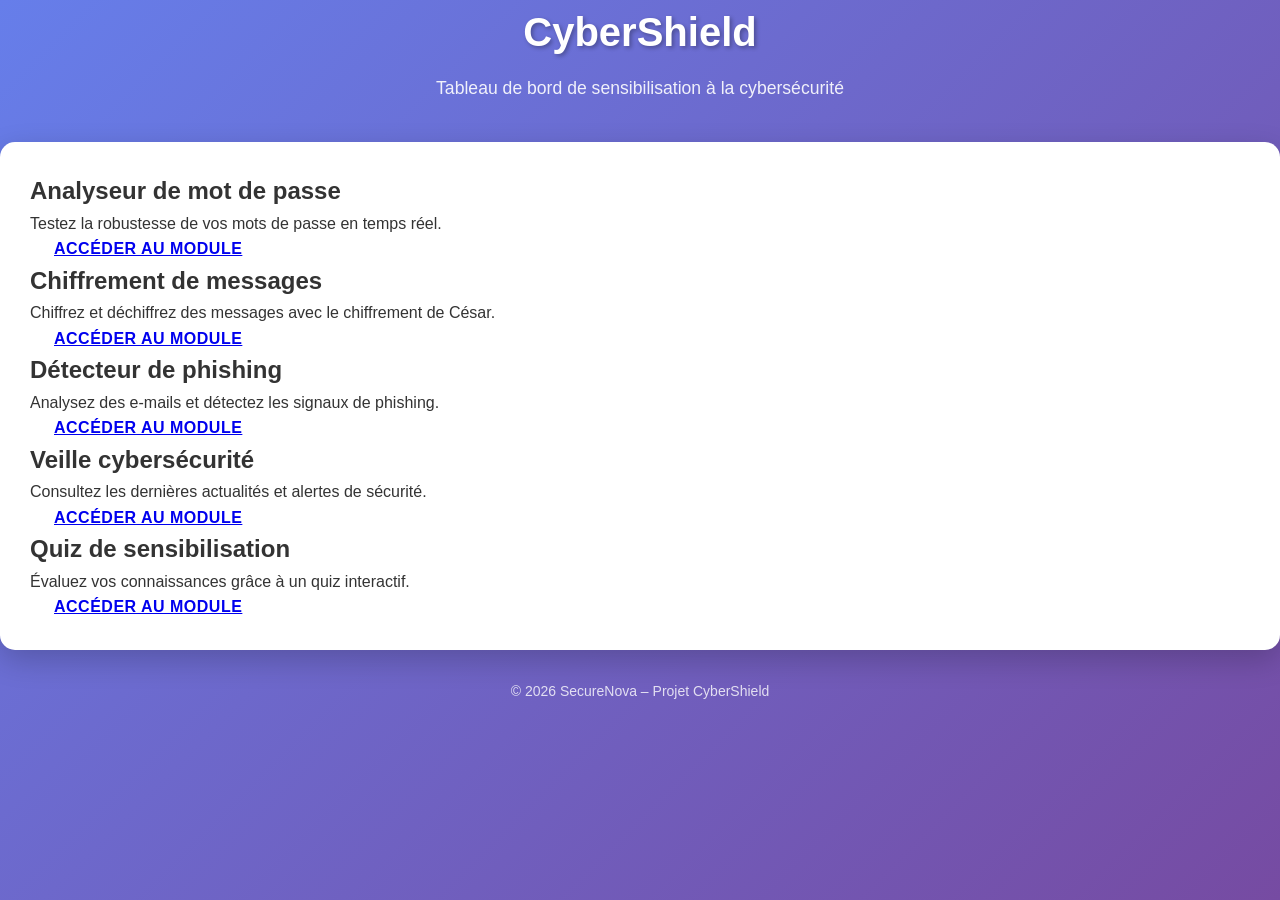
==== templates/index.html @ 6ed13c34 "Dashboard créé, redirection sur les autres pages" ====
<!DOCTYPE html>
<html lang="fr">
<head>
  <meta charset="UTF-8">
  <title>CyberShield – Dashboard</title>
  <link rel="stylesheet" href="../css/style.css">
</head>
<body>
  <header>
    <h1>CyberShield</h1>
    <p>Tableau de bord de sensibilisation à la cybersécurité</p>
  </header>

  <main class="dashboard">
    <section class="card">
      <h2>Analyseur de mot de passe</h2>
      <p>Testez la robustesse de vos mots de passe en temps réel.</p>
      <a href="password.html" class="btn">Accéder au module</a>
    </section>

    <section class="card">
      <h2>Chiffrement de messages</h2>
      <p>Chiffrez et déchiffrez des messages avec le chiffrement de César.</p>
      <a href="cipher.html" class="btn">Accéder au module</a>
    </section>

    <section class="card">
      <h2>Détecteur de phishing</h2>
      <p>Analysez des e‑mails et détectez les signaux de phishing.</p>
      <a href="phishing.html" class="btn">Accéder au module</a>
    </section>

    <section class="card">
      <h2>Veille cybersécurité</h2>
      <p>Consultez les dernières actualités et alertes de sécurité.</p>
      <a href="dashboard.html" class="btn">Accéder au module</a>
    </section>

    <section class="card">
      <h2>Quiz de sensibilisation</h2>
      <p>Évaluez vos connaissances grâce à un quiz interactif.</p>
      <a href="quiz.html" class="btn">Accéder au module</a>
    </section>
  </main>

  <footer>
    <p>© 2026 SecureNova – Projet CyberShield</p>
  </footer>

  <!-- Ton JS global -->
  <script src="js/app.js"></script>
</body>
</html>
---- css/style.css ----
* {
    margin: 0;
    padding: 0;
    box-sizing: border-box;
}

body {
    font-family: 'Segoe UI', Tahoma, Geneva, Verdana, sans-serif;
    line-height: 1.6;
    color: #333;
    background: linear-gradient(135deg, #667eea 0%, #764ba2 100%);
    min-height: 100vh;
}

.container {
    max-width: 800px;
    margin: 0 auto;
    padding: 20px;
    min-height: 100vh;
    display: flex;
    flex-direction: column;
}

header {
    text-align: center;
    margin-bottom: 40px;
    color: white;
}

header h1 {
    font-size: 2.5rem;
    margin-bottom: 10px;
    text-shadow: 2px 2px 4px rgba(0,0,0,0.3);
}

header p {
    font-size: 1.1rem;
    opacity: 0.9;
}

main {
    flex: 1;
    background: white;
    border-radius: 15px;
    padding: 30px;
    box-shadow: 0 10px 30px rgba(0,0,0,0.2);
}

.input-section {
    margin-bottom: 30px;
}

.form-group {
    margin-bottom: 20px;
}

.form-group label {
    display: block;
    margin-bottom: 8px;
    font-weight: 600;
    color: #555;
}

.form-group textarea,
.form-group input {
    width: 100%;
    padding: 12px;
    border: 2px solid #e1e5e9;
    border-radius: 8px;
    font-size: 16px;
    transition: border-color 0.3s ease;
}

.form-group textarea:focus,
.form-group input:focus {
    outline: none;
    border-color: #667eea;
    box-shadow: 0 0 0 3px rgba(102, 126, 234, 0.1);
}

.form-group textarea {
    resize: vertical;
    min-height: 100px;
}

.error-message {
    color: #e74c3c;
    font-size: 14px;
    margin-top: 5px;
    font-weight: 500;
}

.button-group {
    display: flex;
    gap: 15px;
    flex-wrap: wrap;
}

.btn {
    padding: 12px 24px;
    border: none;
    border-radius: 8px;
    font-size: 16px;
    font-weight: 600;
    cursor: pointer;
    transition: all 0.3s ease;
    text-transform: uppercase;
    letter-spacing: 0.5px;
}

.btn:hover {
    transform: translateY(-2px);
    box-shadow: 0 5px 15px rgba(0,0,0,0.2);
}

.btn:active {
    transform: translateY(0);
}

.btn-primary {
    background: linear-gradient(135deg, #667eea 0%, #764ba2 100%);
    color: white;
}

.btn-primary:hover {
    background: linear-gradient(135deg, #5a6fd8 0%, #6a4190 100%);
}

.btn-secondary {
    background: linear-gradient(135deg, #56ab2f 0%, #a8e063 100%);
    color: white;
}

.btn-secondary:hover {
    background: linear-gradient(135deg, #4a9625 0%, #96d053 100%);
}

.btn-danger {
    background: linear-gradient(135deg, #e74c3c 0%, #c0392b 100%);
    color: white;
}

.btn-danger:hover {
    background: linear-gradient(135deg, #d62c1a 0%, #a93226 100%);
}

.results-section {
    margin-top: 30px;
}

.result-box {
    background: #f8f9fa;
    border-left: 4px solid #667eea;
    padding: 20px;
    margin-bottom: 20px;
    border-radius: 8px;
    animation: slideIn 0.3s ease;
}

.result-box h3 {
    color: #667eea;
    margin-bottom: 10px;
    font-size: 1.2rem;
}

.result-text {
    font-family: 'Courier New', monospace;
    font-size: 18px;
    font-weight: 600;
    color: #2c3e50;
    word-break: break-all;
    background: white;
    padding: 15px;
    border-radius: 6px;
    border: 1px solid #e1e5e9;
}

.table-container {
    background: #f8f9fa;
    border-radius: 8px;
    padding: 20px;
    animation: slideIn 0.3s ease;
}

.table-container h3 {
    color: #e74c3c;
    margin-bottom: 15px;
    font-size: 1.2rem;
}

.results-table {
    width: 100%;
    border-collapse: collapse;
    background: white;
    border-radius: 8px;
    overflow: hidden;
    box-shadow: 0 2px 10px rgba(0,0,0,0.1);
}

.results-table th {
    background: linear-gradient(135deg, #e74c3c 0%, #c0392b 100%);
    color: white;
    padding: 15px;
    text-align: left;
    font-weight: 600;
    text-transform: uppercase;
    letter-spacing: 0.5px;
}

.results-table td {
    padding: 12px 15px;
    border-bottom: 1px solid #e1e5e9;
}

.results-table tbody tr:hover {
    background: #f1f3f4;
}

.results-table tbody tr:last-child td {
    border-bottom: none;
}

.results-table tbody tr:nth-child(even) {
    background: #f8f9fa;
}

footer {
    text-align: center;
    margin-top: 30px;
    color: white;
    opacity: 0.8;
    font-size: 14px;
}

@keyframes slideIn {
    from {
        opacity: 0;
        transform: translateY(-10px);
    }
    to {
        opacity: 1;
        transform: translateY(0);
    }
}

@media (max-width: 600px) {
    .container {
        padding: 10px;
    }
    
    header h1 {
        font-size: 2rem;
    }
    
    main {
        padding: 20px;
    }
    
    .button-group {
        flex-direction: column;
    }
    
    .btn {
        width: 100%;
    }
    
    .results-table {
        font-size: 14px;
    }
    
    .results-table th,
    .results-table td {
        padding: 10px;
    }
}
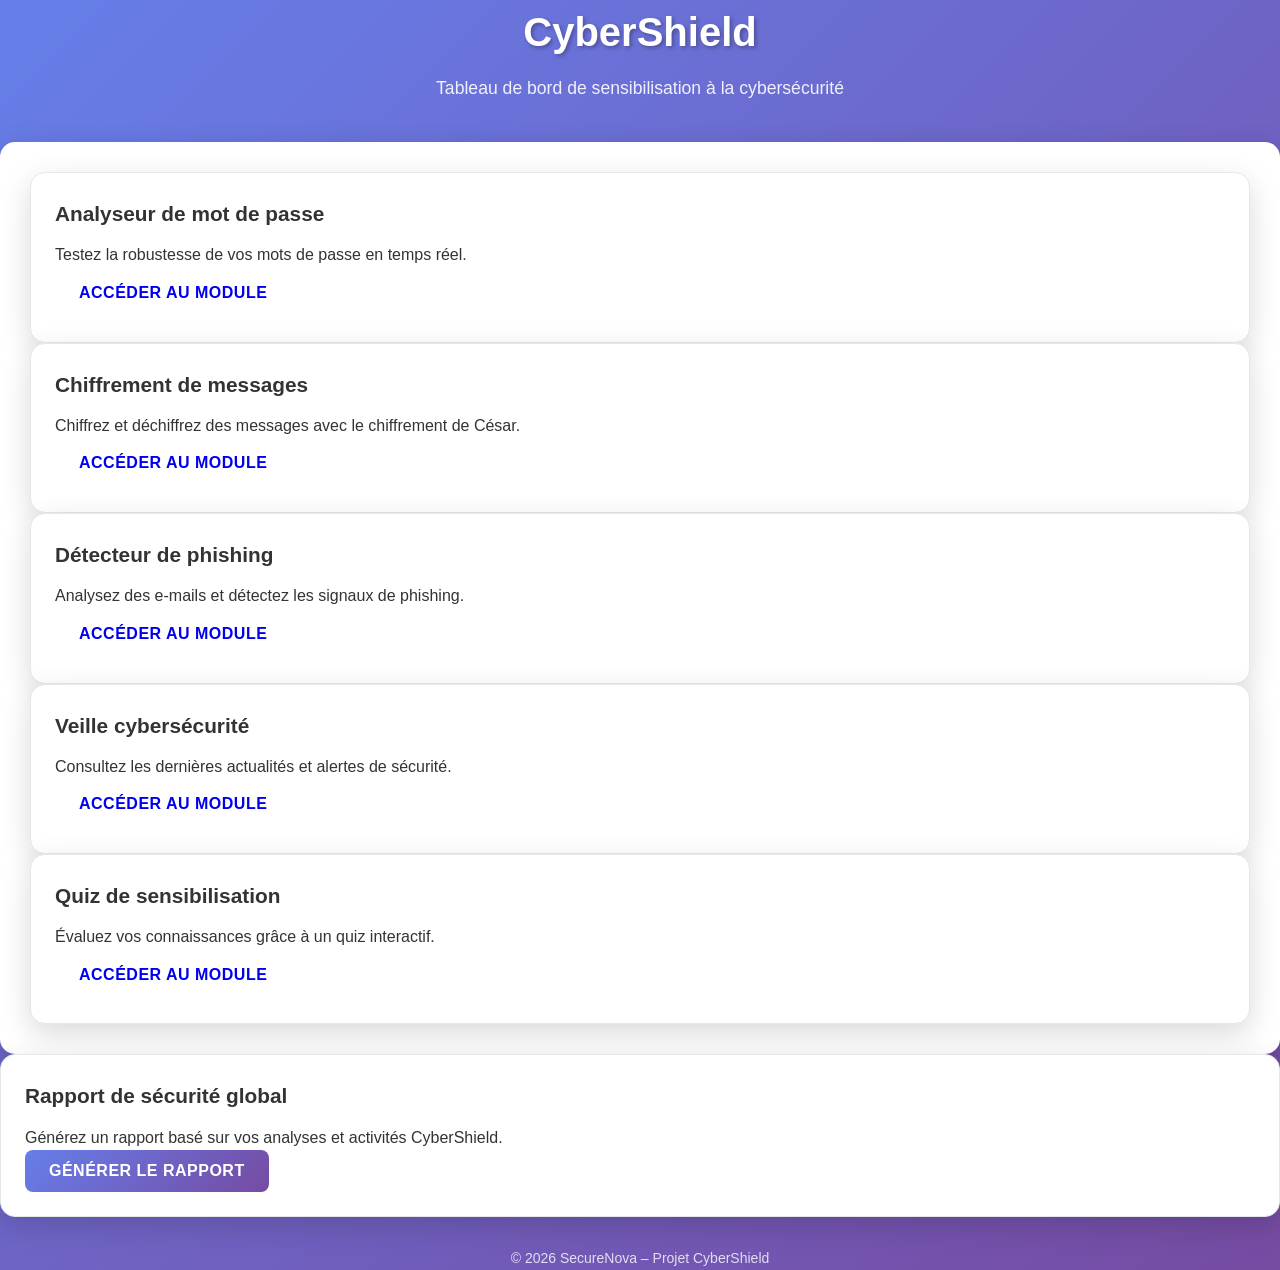
==== commit 39f0e6e0: "Rapport" ====
--- a/templates/index.html
+++ b/templates/index.html
@@ -43,11 +43,42 @@
     </section>
   </main>
 
+    <section class="card">
+      <h2>Rapport de sécurité global</h2>
+      <p>Générez un rapport basé sur vos analyses et activités CyberShield.</p>
+      <button id="open-report-btn" class="btn btn-primary">Générer le rapport</button>
+    </section>
+  
+
   <footer>
     <p>© 2026 SecureNova – Projet CyberShield</p>
   </footer>
 
   <!-- Ton JS global -->
-  <script src="js/app.js"></script>
+  <script src="../js/app.js"></script>
+  <!-- Modal Rapport de sécurité -->
+<div id="report-modal" class="report-modal">
+  <div class="report-modal-backdrop" id="report-backdrop"></div>
+  <div class="report-modal-content">
+    <header class="report-modal-header">
+      <h2>Rapport de sécurité CyberShield</h2>
+      <button id="close-report-btn" class="report-close-btn">&times;</button>
+    </header>
+
+    <pre id="report-content" class="report-text">
+Aucun rapport généré pour l'instant.
+    </pre>
+
+    <div class="report-actions">
+      <button id="export-report-btn" class="btn btn-secondary">Exporter en JSON</button>
+      <button id="print-report-btn" class="btn btn-primary">Imprimer</button>
+    </div>
+  </div>
+</div>
+
+<!-- JS global -->
+<script src="../js/report.js"></script>
+<script src="../js/app.js"></script>
+
 </body>
 </html>
--- a/css/style.css
+++ b/css/style.css
@@ -3,6 +3,8 @@
     padding: 0;
     box-sizing: border-box;
 }
+
+/* --------- Fond général --------- */
 
 body {
     font-family: 'Segoe UI', Tahoma, Geneva, Verdana, sans-serif;
@@ -11,6 +13,8 @@
     background: linear-gradient(135deg, #667eea 0%, #764ba2 100%);
     min-height: 100vh;
 }
+
+/* --------- Layout générique (password / cipher) --------- */
 
 .container {
     max-width: 800px;
@@ -46,6 +50,8 @@
     box-shadow: 0 10px 30px rgba(0,0,0,0.2);
 }
 
+/* --------- Formulaires génériques --------- */
+
 .input-section {
     margin-bottom: 30px;
 }
@@ -89,6 +95,8 @@
     margin-top: 5px;
     font-weight: 500;
 }
+
+/* --------- Boutons --------- */
 
 .button-group {
     display: flex;
@@ -106,6 +114,9 @@
     transition: all 0.3s ease;
     text-transform: uppercase;
     letter-spacing: 0.5px;
+    text-decoration: none;
+    display: inline-block;
+    text-align: center;
 }
 
 .btn:hover {
@@ -143,6 +154,8 @@
 .btn-danger:hover {
     background: linear-gradient(135deg, #d62c1a 0%, #a93226 100%);
 }
+
+/* --------- Résultats / tableaux --------- */
 
 .results-section {
     margin-top: 30px;
@@ -224,6 +237,8 @@
     background: #f8f9fa;
 }
 
+/* --------- Footer générique --------- */
+
 footer {
     text-align: center;
     margin-top: 30px;
@@ -243,33 +258,239 @@
     }
 }
 
+/* --------- Responsive --------- */
+
 @media (max-width: 600px) {
     .container {
         padding: 10px;
     }
-    
+
     header h1 {
         font-size: 2rem;
     }
-    
+
     main {
         padding: 20px;
     }
-    
+
     .button-group {
         flex-direction: column;
     }
-    
+
     .btn {
         width: 100%;
     }
-    
+
     .results-table {
         font-size: 14px;
     }
-    
+
     .results-table th,
     .results-table td {
         padding: 10px;
     }
-}+}
+
+/* --------- Page mot de passe, barre de progression --------- */
+
+#strength-bar-wrapper {
+  margin-top: 1rem;
+  width: 100%;
+  height: 12px;
+  background: #1f2937;
+  border-radius: 999px;
+  overflow: hidden;
+}
+
+#strength-bar {
+  height: 100%;
+  width: 0%;
+  background: #ef4444; /* rouge by default */
+  transition: width .2s ease, background .2s ease;
+}
+
+#password-input {
+  width: 100%;
+  padding: .6rem .8rem;
+  margin-top: .5rem;
+  border-radius: 8px;
+  border: 1px solid #374151;
+  background: #020617;
+  color: #f9fafb;
+}
+
+#password-details {
+  margin-top: 1rem;
+  padding-left: 1.2rem;
+  color: #9ca3af;
+  font-size: .9rem;
+}
+
+/* ===================================================================
+   PAGE PHISHING – mise en page plus large mais cohérente avec ton style
+   =================================================================== */
+
+.phishing-module {
+    max-width: 1200px;
+    margin: 40px auto 60px;
+    padding: 0 20px;
+    display: grid;
+    grid-template-columns: minmax(0, 2fr) minmax(0, 1.5fr);
+    gap: 24px;
+}
+
+/* On réutilise .card mais dans ton thème clair */
+.card {
+    background: white;
+    border-radius: 15px;
+    padding: 24px;
+    box-shadow: 0 10px 30px rgba(0,0,0,0.15);
+    border: 1px solid #e5e7eb;
+}
+
+.card h2 {
+    margin-top: 0;
+    font-size: 1.3rem;
+    margin-bottom: 12px;
+}
+
+/* Labels + inputs spécifiques aux pages modules simples (sans .form-group) */
+
+.phishing-module label {
+    display: block;
+    font-size: 0.95rem;
+    margin-bottom: 12px;
+    font-weight: 600;
+    color: #555;
+}
+
+.phishing-module input[type="email"],
+.phishing-module input[type="text"],
+.phishing-module textarea {
+    width: 100%;
+    margin-top: 6px;
+    padding: 10px 12px;
+    border-radius: 8px;
+    border: 2px solid #e1e5e9;
+    background: #f9fafb;
+    color: #111827;
+    font-size: 0.95rem;
+    outline: none;
+    box-sizing: border-box;
+}
+
+.phishing-module input[type="email"]:focus,
+.phishing-module input[type="text"]:focus,
+.phishing-module textarea:focus {
+    border-color: #667eea;
+    box-shadow: 0 0 0 3px rgba(102, 126, 234, 0.15);
+}
+
+.phishing-module textarea {
+    resize: vertical;
+    min-height: 120px;
+}
+
+/* Bouton phishing : utiliser .btn-primary pour rester cohérent */
+
+#analyze-email-btn {
+    margin-top: 8px;
+}
+
+#phishing-result p {
+    margin: 6px 0;
+}
+
+#phishing-result ul {
+    padding-left: 18px;
+    margin: 10px 0 0;
+}
+
+#phishing-result li {
+    margin-bottom: 4px;
+}
+
+/* Footer sur les modules pleine largeur (override léger) */
+
+.phishing-module + footer {
+    margin-top: 0;
+}
+
+/* ===== Modal rapport ===== */
+
+.report-modal {
+    position: fixed;
+    inset: 0;
+    display: none;
+    align-items: center;
+    justify-content: center;
+    z-index: 50;
+  }
+  
+  .report-modal.open {
+    display: flex;
+  }
+  
+  .report-modal-backdrop {
+    position: absolute;
+    inset: 0;
+    background: rgba(15, 23, 42, 0.6);
+  }
+  
+  .report-modal-content {
+    position: relative;
+    background: #f9fafb;
+    border-radius: 16px;
+    padding: 20px 24px;
+    max-width: 700px;
+    width: 90%;
+    max-height: 80vh;
+    overflow: auto;
+    box-shadow: 0 20px 40px rgba(0, 0, 0, 0.35);
+    z-index: 51;
+  }
+  
+  .report-modal-header {
+    display: flex;
+    justify-content: space-between;
+    align-items: center;
+    margin-bottom: 12px;
+  }
+  
+  .report-modal-header h2 {
+    margin: 0;
+    font-size: 1.3rem;
+    color: #111827;
+  }
+  
+  .report-close-btn {
+    border: none;
+    background: transparent;
+    font-size: 1.6rem;
+    line-height: 1;
+    cursor: pointer;
+    color: #6b7280;
+  }
+  
+  .report-close-btn:hover {
+    color: #111827;
+  }
+  
+  .report-text {
+    background: #ffffff;
+    border-radius: 10px;
+    padding: 12px 14px;
+    border: 1px solid #e5e7eb;
+    font-family: "JetBrains Mono", "Fira Code", Consolas, monospace;
+    font-size: 0.9rem;
+    white-space: pre-wrap;
+    color: #111827;
+  }
+  
+  .report-actions {
+    margin-top: 12px;
+    display: flex;
+    gap: 10px;
+    justify-content: flex-end;
+  }
+  
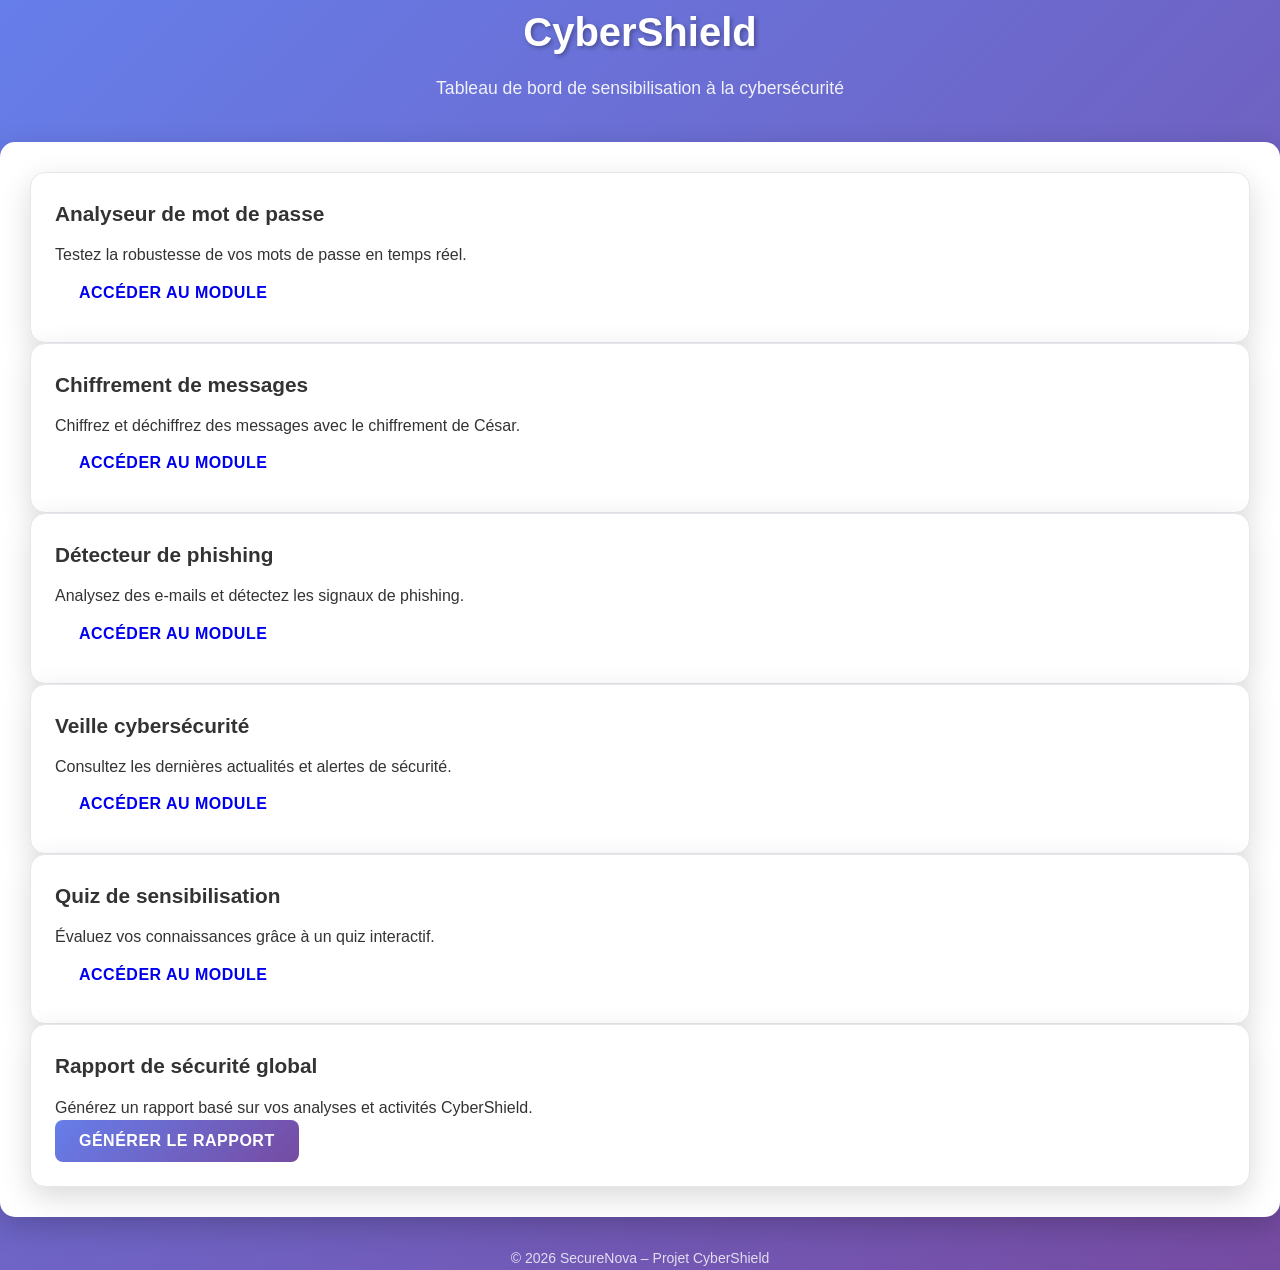
==== commit fb29be7c: "Rapport" ====
--- a/templates/index.html
+++ b/templates/index.html
@@ -41,14 +41,13 @@
       <p>Évaluez vos connaissances grâce à un quiz interactif.</p>
       <a href="quiz.html" class="btn">Accéder au module</a>
     </section>
-  </main>
 
     <section class="card">
       <h2>Rapport de sécurité global</h2>
       <p>Générez un rapport basé sur vos analyses et activités CyberShield.</p>
       <button id="open-report-btn" class="btn btn-primary">Générer le rapport</button>
     </section>
-  
+  </main>
 
   <footer>
     <p>© 2026 SecureNova – Projet CyberShield</p>
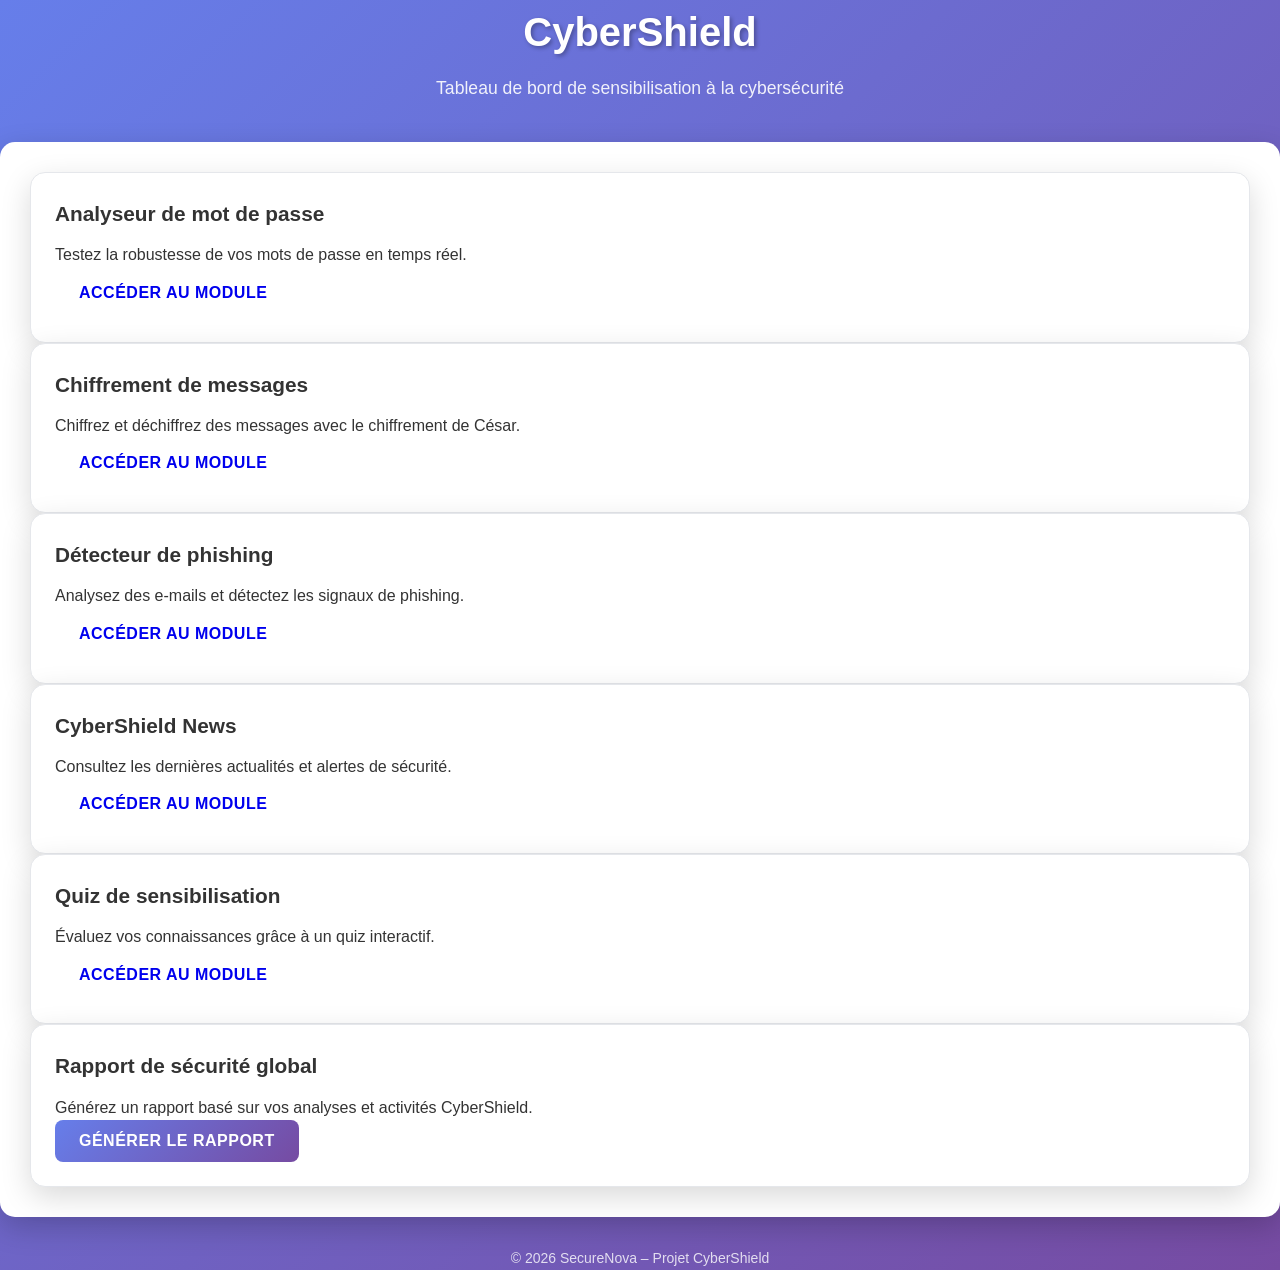
==== commit b34162ff: "Dashboard de veille-v3" ====
--- a/templates/index.html
+++ b/templates/index.html
@@ -31,7 +31,7 @@
     </section>
 
     <section class="card">
-      <h2>Veille cybersécurité</h2>
+      <h2>CyberShield News</h2>
       <p>Consultez les dernières actualités et alertes de sécurité.</p>
       <a href="dashboard.html" class="btn">Accéder au module</a>
     </section>
--- a/css/style.css
+++ b/css/style.css
@@ -235,6 +235,239 @@
 
 .results-table tbody tr:nth-child(even) {
     background: #f8f9fa;
+}
+
+/* --------- Dashboard News Styles --------- */
+
+.news-article {
+    background: #f8fafc;
+    border-radius: 12px;
+    padding: 20px;
+    border-left: 4px solid #e2e8f0;
+    transition: all 0.3s ease;
+    position: relative;
+    margin-bottom: 20px;
+}
+
+.news-article:hover {
+    transform: translateY(-3px);
+    box-shadow: 0 8px 25px rgba(0, 0, 0, 0.1);
+}
+
+.news-article.critical {
+    border-left-color: #e74c3c;
+}
+
+.news-article.high {
+    border-left-color: #e67e22;
+}
+
+.news-article.medium {
+    border-left-color: #f39c12;
+}
+
+.news-article.low {
+    border-left-color: #27ae60;
+}
+
+.article-header {
+    display: flex;
+    justify-content: space-between;
+    align-items: center;
+    margin-bottom: 15px;
+    flex-wrap: wrap;
+    gap: 10px;
+}
+
+.article-category {
+    display: inline-block;
+    padding: 4px 10px;
+    border-radius: 20px;
+    font-size: 0.75rem;
+    font-weight: 600;
+    text-transform: uppercase;
+    letter-spacing: 0.5px;
+    background: #e8f4f8;
+    color: #3498db;
+}
+
+.article-severity {
+    display: inline-block;
+    padding: 4px 10px;
+    border-radius: 12px;
+    font-size: 0.7rem;
+    font-weight: 600;
+    text-transform: uppercase;
+    letter-spacing: 0.5px;
+}
+
+.article-severity.critical {
+    background: #fee;
+    color: #e74c3c;
+}
+
+.article-severity.high {
+    background: #fef5e7;
+    color: #e67e22;
+}
+
+.article-severity.medium {
+    background: #fef5e7;
+    color: #f39c12;
+}
+
+.article-severity.low {
+    background: #e8f5e8;
+    color: #27ae60;
+}
+
+.new-badge {
+    display: inline-block;
+    padding: 4px 8px;
+    background: linear-gradient(135deg, #27ae60 0%, #2ecc71 100%);
+    color: white;
+    border-radius: 12px;
+    font-size: 0.65rem;
+    font-weight: 700;
+    text-transform: uppercase;
+    letter-spacing: 0.5px;
+    animation: pulse 2s infinite;
+}
+
+@keyframes pulse {
+    0% {
+        transform: scale(1);
+        box-shadow: 0 0 0 0 rgba(39, 174, 96, 0.7);
+    }
+    70% {
+        transform: scale(1.05);
+        box-shadow: 0 0 0 10px rgba(39, 174, 96, 0);
+    }
+    100% {
+        transform: scale(1);
+        box-shadow: 0 0 0 0 rgba(39, 174, 96, 0);
+    }
+}
+
+.article-title {
+    font-size: 1.1rem;
+    font-weight: 600;
+    color: #2d3748;
+    margin-bottom: 10px;
+    line-height: 1.4;
+}
+
+.article-summary {
+    color: #4a5568;
+    font-size: 0.9rem;
+    line-height: 1.5;
+    margin-bottom: 15px;
+}
+
+.article-footer {
+    display: flex;
+    justify-content: space-between;
+    align-items: center;
+    font-size: 0.8rem;
+    color: #718096;
+}
+
+.article-source {
+    font-weight: 500;
+}
+
+.article-date {
+    opacity: 0.8;
+}
+
+/* Search Box Styles */
+.filter-controls {
+    display: flex;
+    gap: 20px;
+    align-items: center;
+    flex-wrap: wrap;
+}
+
+.filter-controls label {
+    font-weight: 600;
+    color: #4a5568;
+    font-size: 0.9rem;
+    margin-bottom: 8px;
+}
+
+.filter-select {
+    padding: 10px 15px;
+    border: 2px solid #e2e8f0;
+    border-radius: 8px;
+    background: white;
+    font-size: 0.95rem;
+    transition: all 0.3s ease;
+    min-width: 200px;
+}
+
+.filter-select:focus {
+    outline: none;
+    border-color: #667eea;
+    box-shadow: 0 0 0 3px rgba(102, 126, 234, 0.1);
+}
+
+.search-box {
+    position: relative;
+    flex: 1;
+    min-width: 250px;
+}
+
+.search-box input {
+    width: 100%;
+    padding: 10px 15px 10px 40px;
+    border: 2px solid #e2e8f0;
+    border-radius: 8px;
+    font-size: 0.95rem;
+    transition: all 0.3s ease;
+}
+
+.search-box input:focus {
+    outline: none;
+    border-color: #667eea;
+    box-shadow: 0 0 0 3px rgba(102, 126, 234, 0.1);
+}
+
+.search-box i {
+    position: absolute;
+    left: 15px;
+    top: 50%;
+    transform: translateY(-50%);
+    color: #a0aec0;
+}
+
+/* News Grid */
+.news-grid {
+    display: grid;
+    grid-template-columns: repeat(auto-fill, minmax(350px, 1fr));
+    gap: 25px;
+}
+
+/* Responsive */
+@media (max-width: 768px) {
+    .news-grid {
+        grid-template-columns: 1fr;
+    }
+    
+    .filter-controls {
+        flex-direction: column;
+        align-items: stretch;
+    }
+    
+    .filter-select,
+    .search-box {
+        width: 100%;
+        min-width: auto;
+    }
+    
+    .article-header {
+        flex-direction: column;
+        align-items: flex-start;
+    }
 }
 
 /* --------- Footer générique --------- */
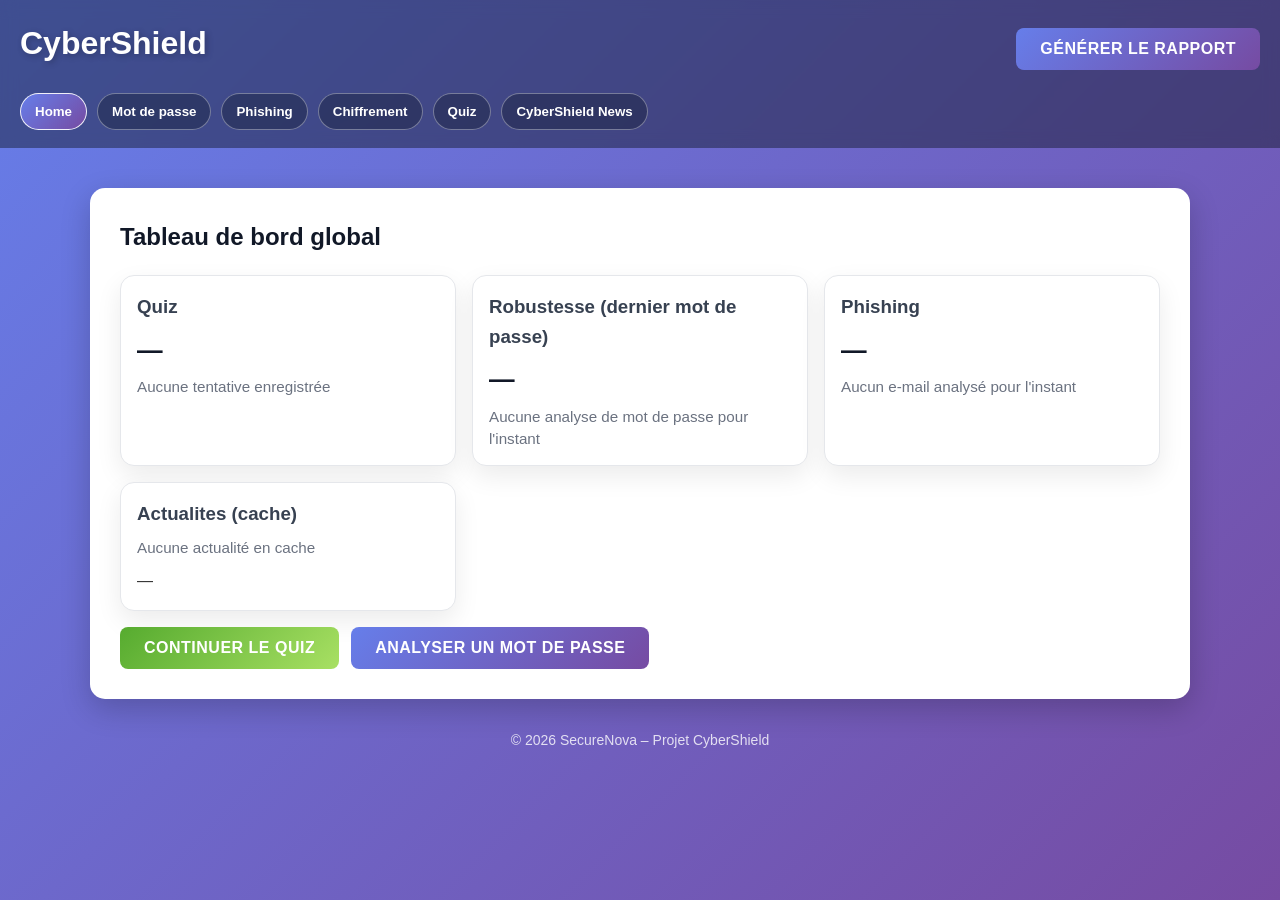
==== commit 92ee5284: "maj interface" ====
--- a/templates/index.html
+++ b/templates/index.html
@@ -2,14 +2,287 @@
 <html lang="fr">
 <head>
   <meta charset="UTF-8">
-  <title>CyberShield – Dashboard</title>
+  <meta name="viewport" content="width=device-width, initial-scale=1.0">
+  <title>CyberShield – Interface unifiée</title>
   <link rel="stylesheet" href="../css/style.css">
+  <link rel="stylesheet" href="https://cdnjs.cloudflare.com/ajax/libs/font-awesome/6.4.0/css/all.min.css">
 </head>
 <body>
-  <header>
-    <h1>CyberShield</h1>
-    <p>Tableau de bord de sensibilisation à la cybersécurité</p>
+  <header class="app-header">
+    <div class="app-header-inner">
+      <div class="app-header-title">
+        <h1>CyberShield</h1>
+        <p></p>
+      </div>
+      <div class="header-actions">
+        <button id="open-report-btn" class="btn btn-primary">Générer le rapport</button>
+      </div>
+    </div>
+
+    <nav class="tab-bar" role="tablist" aria-label="Navigation des modules CyberShield">
+      <button class="tab-btn active" role="tab" aria-selected="true" data-tab="home">Home</button>
+      <button class="tab-btn" role="tab" aria-selected="false" data-tab="password">Mot de passe</button>
+      <button class="tab-btn" role="tab" aria-selected="false" data-tab="phishing">Phishing</button>
+      <button class="tab-btn" role="tab" aria-selected="false" data-tab="cipher">Chiffrement</button>
+      <button class="tab-btn" role="tab" aria-selected="false" data-tab="quiz">Quiz</button>
+      <button class="tab-btn" role="tab" aria-selected="false" data-tab="news">CyberShield News</button>
+    </nav>
   </header>
+
+  <main class="app-main">
+    <!-- ===================== HOME ===================== -->
+    <section class="tab-panel active" data-tab-panel="home">
+      <h2 class="panel-title">Tableau de bord global</h2>
+
+      <div class="home-grid">
+        <div class="home-card">
+          <h3>Quiz</h3>
+          <div class="home-metric" id="home-quiz-average">—</div>
+          <div class="home-sub" id="home-quiz-sub">Aucune tentative enregistrée</div>
+        </div>
+
+        <div class="home-card">
+          <h3>Robustesse (dernier mot de passe)</h3>
+          <div class="home-metric" id="home-password-robustness">—</div>
+          <div class="home-sub" id="home-password-sub">—</div>
+        </div>
+
+        <div class="home-card">
+          <h3>Phishing</h3>
+          <div class="home-metric" id="home-phishing-rate">—</div>
+          <div class="home-sub" id="home-phishing-sub">—</div>
+        </div>
+
+        <div class="home-card">
+          <h3>Actualites (cache)</h3>
+          <div class="home-sub" id="home-news-updated">—</div>
+          <div class="home-news-list" id="home-news-list"></div>
+        </div>
+      </div>
+
+      <div class="home-actions">
+        <button class="btn btn-secondary" data-tab-nav="quiz" type="button">Continuer le quiz</button>
+        <button class="btn btn-primary" data-tab-nav="password" type="button">Analyser un mot de passe</button>
+      </div>
+    </section>
+
+    <!-- ================== MOT DE PASSE ================= -->
+    <section class="tab-panel" data-tab-panel="password">
+      <div class="card module-card" style="max-width: 700px;">
+        <h2>Testez votre mot de passe</h2>
+        <label for="password-input">Mot de passe a analyser</label>
+        <input
+          type="password"
+          id="password-input"
+          placeholder="Tapez votre mot de passe..."
+          autocomplete="off"
+        >
+
+        <div id="strength-bar-wrapper">
+          <div id="strength-bar"></div>
+        </div>
+        <p id="strength-label">Score : 0</p>
+        <p class="help-text">Pour information, un bon mot de passe a une moyenne de 80 de score.</p>
+
+        <ul id="password-details">
+          <li id="entropy-critere">Entropie estimée : 0 bits</li>
+        </ul>
+      </div>
+    </section>
+
+    <!-- ====================== PHISHING ===================== -->
+    <section class="tab-panel" data-tab-panel="phishing">
+      <div class="phishing-module">
+        <section class="card">
+          <h2>Analyser un e-mail</h2>
+
+          <label>
+            Expediteur (from) :
+            <input id="email-from" type="email" placeholder="ex: alert@paypa1.com">
+          </label>
+
+          <label>
+            Sujet :
+            <input id="email-subject" type="text" placeholder="ex: URGENT : votre compte expire">
+          </label>
+
+          <label>
+            Corps du message :
+            <textarea id="email-body" rows="6" placeholder="Texte de l'email..."></textarea>
+          </label>
+
+          <button id="analyze-email-btn" class="btn" type="button">Analyser l'email</button>
+        </section>
+
+        <section class="card">
+          <h2>Résultat de l'analyse</h2>
+          <div id="phishing-result">
+            <p>Aucun e-mail analysé pour l'instant.</p>
+          </div>
+        </section>
+      </div>
+    </section>
+
+    <!-- ====================== CHIFFREMENT ================= -->
+    <section class="tab-panel" data-tab-panel="cipher">
+      <div class="container-lite">
+        <h2 class="panel-title">Chiffres de César et Vigenère</h2>
+
+        <div class="card module-card">
+          <h3>Chiffre de César</h3>
+
+          <div class="form-group">
+            <label for="message-input">Message :</label>
+            <textarea id="message-input" placeholder="Entrez votre message ici..." rows="4"></textarea>
+          </div>
+
+          <div class="form-group">
+            <label for="decalage-input">Décalage (1-25) :</label>
+            <input type="number" id="decalage-input" min="1" max="25" value="3">
+            <div id="decalage-error" class="error-message" style="display:none;"></div>
+          </div>
+
+          <div class="button-group">
+            <button id="chiffre-btn" class="btn btn-primary" type="button">Chiffrer</button>
+            <button id="dechiffre-btn" class="btn btn-secondary" type="button">Déchiffrer</button>
+            <button id="force-brute-btn" class="btn btn-danger" type="button">Force Brute</button>
+          </div>
+
+          <div class="results-section">
+            <div id="resultat-chiffre" class="result-box" style="display:none;">
+              <h3>Message chiffré :</h3>
+              <p class="result-text"></p>
+            </div>
+
+            <div id="resultat-dechiffre" class="result-box" style="display:none;">
+              <h3>Message déchiffré :</h3>
+              <p class="result-text"></p>
+            </div>
+
+            <div id="tableau-resultats" class="table-container" style="display:none;">
+              <h3>Résultats du déchiffrement par force brute :</h3>
+              <table class="results-table">
+                <thead>
+                  <tr>
+                    <th>Décalage</th>
+                    <th>Message déchiffré</th>
+                  </tr>
+                </thead>
+                <tbody id="tableau-body"></tbody>
+              </table>
+            </div>
+          </div>
+        </div>
+
+        <div class="card module-card">
+          <h3>Chiffre de Vigenère</h3>
+
+          <div class="form-group">
+            <label for="vigenere-message-input">Message :</label>
+            <textarea id="vigenere-message-input" placeholder="Entrez votre message ici..." rows="4"></textarea>
+          </div>
+
+          <div class="form-group">
+            <label for="vigenere-key-input">Clé (lettres uniquement) :</label>
+            <input type="text" id="vigenere-key-input" placeholder="Ex: KEY" value="KEY">
+            <div id="vigenere-key-error" class="error-message" style="display:none;"></div>
+            <small>Exemple : clé 'KEY' -> décalages...</small>
+          </div>
+
+          <div class="button-group">
+            <button id="vigenere-chiffre-btn" class="btn btn-primary" type="button">Chiffrer</button>
+            <button id="vigenere-dechiffre-btn" class="btn btn-secondary" type="button">Déchiffrer</button>
+          </div>
+
+          <div class="results-section">
+            <div id="resultat-vigenere-chiffre" class="result-box" style="display:none;">
+              <h3>Message chiffré :</h3>
+              <p class="result-text"></p>
+            </div>
+
+            <div id="resultat-vigenere-dechiffre" class="result-box" style="display:none;">
+              <h3>Message déchiffré :</h3>
+              <p class="result-text"></p>
+            </div>
+          </div>
+        </div>
+      </div>
+    </section>
+
+    <!-- ====================== QUIZ ===================== -->
+    <section class="tab-panel" data-tab-panel="quiz">
+      <div class="card module-card quiz-module">
+        <h2>Quiz de sensibilisation</h2>
+        <p class="help-text">Répondez aux questions pour évaluer vos connaissances en sécurité opérationnelle.</p>
+
+        <div id="quiz-start-area">
+          <button id="quiz-start-btn" class="btn btn-primary" type="button">Démarrer le quiz</button>
+          <div class="quiz-hint" id="quiz-hint">Le score est stocké localement (aucune donnée envoyée).</div>
+        </div>
+
+        <div id="quiz-card" style="display:none;">
+          <div class="quiz-progress" id="quiz-progress"></div>
+          <div id="quiz-question" class="quiz-question"></div>
+          <div id="quiz-answers" class="quiz-answers"></div>
+        </div>
+
+        <div id="quiz-result" style="display:none;">
+          <h3>Résultat</h3>
+          <p id="quiz-score-text" class="quiz-result-line"></p>
+          <p id="quiz-best-text" class="quiz-result-line"></p>
+          <button id="quiz-restart-btn" class="btn btn-secondary" type="button">Rejouer</button>
+        </div>
+      </div>
+    </section>
+
+    <!-- ====================== NEWS ===================== -->
+    <section class="tab-panel" data-tab-panel="news">
+      <div class="container-lite">
+        <h2 class="panel-title">CyberShield News</h2>
+        <div class="module-news">
+          <section class="filters-section">
+            <div class="filter-controls">
+              <div class="filter-group">
+                <label for="category-filter">Filtrer par catégorie :</label>
+                <select id="category-filter" class="filter-select">
+                  <option value="all">Toutes les catégories</option>
+                  <option value="malware">Malware</option>
+                  <option value="vulnerability">Vulnérabilité</option>
+                  <option value="data-breach">Fuite de données</option>
+                  <option value="ransomware">Ransomware</option>
+                  <option value="phishing">Phishing</option>
+                  <option value="threat">Menace</option>
+                </select>
+              </div>
+
+              <div class="filter-group">
+                <label for="search-input">Rechercher :</label>
+                <div class="search-box">
+                  <i class="fas fa-search"></i>
+                  <input type="text" id="search-input" placeholder="Titre, résumé, source...">
+                </div>
+              </div>
+
+              <button id="refresh-btn" class="btn btn-secondary" type="button">Actualiser</button>
+            </div>
+          </section>
+
+          <section class="news-section">
+            <div id="loading" class="loading-message" style="display:none;">
+              <p>Chargement des actualités...</p>
+            </div>
+
+            <div id="news-container" class="news-grid" style="display:none;"></div>
+
+            <div id="error-message" class="error-box" style="display:none;">
+              <h3>Erreur de chargement</h3>
+              <p id="error-text">Impossible de charger les actualités. Veuillez réessayer.</p>
+            </div>
+          </section>
+        </div>
+      </div>
+    </section>
+  </main>
 
   <main class="dashboard">
     <section class="card">
@@ -45,7 +318,7 @@
     <section class="card">
       <h2>Rapport de sécurité global</h2>
       <p>Générez un rapport basé sur vos analyses et activités CyberShield.</p>
-      <button id="open-report-btn" class="btn btn-primary">Générer le rapport</button>
+      <button id="open-report-btn-old" class="btn btn-primary" type="button">Générer le rapport</button>
     </section>
   </main>
 
@@ -53,8 +326,6 @@
     <p>© 2026 SecureNova – Projet CyberShield</p>
   </footer>
 
-  <!-- Ton JS global -->
-  <script src="../js/app.js"></script>
   <!-- Modal Rapport de sécurité -->
 <div id="report-modal" class="report-modal">
   <div class="report-modal-backdrop" id="report-backdrop"></div>
@@ -75,9 +346,14 @@
   </div>
 </div>
 
-<!-- JS global -->
+<!-- JS (ordre important : état/persistance avant les modules) -->
 <script src="../js/report.js"></script>
+<script src="../js/dashboard.js"></script>
+<script src="../js/password.js"></script>
+<script src="../js/phishing.js"></script>
+<script src="../js/cipher.js"></script>
+<script src="../js/quiz.js"></script>
 <script src="../js/app.js"></script>
 
 </body>
-</html>
+</html>
--- a/css/style.css
+++ b/css/style.css
@@ -726,4 +726,1045 @@
     gap: 10px;
     justify-content: flex-end;
   }
-  +
+/* ================================
+   Quiz cybersécurité – styles
+   ================================ */
+
+.quiz-header {
+    margin-bottom: 20px;
+}
+
+.quiz-header h2 {
+    font-size: 1.5rem;
+    margin-bottom: 6px;
+    color: #333;
+}
+
+.quiz-header p {
+    font-size: 0.95rem;
+    color: #666;
+}
+
+/* Zone question + réponses dans une card existante */
+#quiz.card {
+    margin-top: 20px;
+}
+
+/* Question */
+#question {
+    font-weight: 600;
+    margin-bottom: 12px;
+}
+
+/* Liste de réponses sous forme de boutons */
+#answers {
+    display: flex;
+    flex-direction: column;
+    gap: 8px;
+    margin-bottom: 12px;
+}
+
+.answer-btn {
+    text-align: left;
+    background: #f8fafc;
+    border-radius: 8px;
+    border: 1px solid #e2e8f0;
+    padding: 10px 12px;
+    font-size: 0.95rem;
+    cursor: pointer;
+    transition: background 0.2s ease, transform 0.1s ease, box-shadow 0.2s ease;
+}
+
+.answer-btn:hover:enabled {
+    background: #e5edff;
+    box-shadow: 0 2px 6px rgba(0,0,0,0.08);
+    transform: translateY(-1px);
+}
+
+.answer-btn:disabled {
+    cursor: default;
+}
+
+/* Timer */
+.timer {
+    font-size: 0.9rem;
+    font-weight: 600;
+    color: #4b5563;
+    margin-bottom: 8px;
+}
+
+/* Feedback texte sous la question */
+#feedback p {
+    margin: 4px 0;
+    font-size: 0.9rem;
+}
+
+/* Résultats fin de quiz (section déjà existante .card réutilisée) */
+#results h2 {
+    margin-bottom: 10px;
+}
+
+#results h3 {
+    margin-top: 18px;
+    margin-bottom: 8px;
+    font-size: 1rem;
+}
+* {
+    margin: 0;
+    padding: 0;
+    box-sizing: border-box;
+}
+
+/* --------- Fond général --------- */
+
+body {
+    font-family: 'Segoe UI', Tahoma, Geneva, Verdana, sans-serif;
+    line-height: 1.6;
+    color: #333;
+    background: linear-gradient(135deg, #667eea 0%, #764ba2 100%);
+    min-height: 100vh;
+}
+
+/* --------- Layout générique (password / cipher) --------- */
+
+.container {
+    max-width: 800px;
+    margin: 0 auto;
+    padding: 20px;
+    min-height: 100vh;
+    display: flex;
+    flex-direction: column;
+}
+
+header {
+    text-align: center;
+    margin-bottom: 40px;
+    color: white;
+}
+
+header h1 {
+    font-size: 2.5rem;
+    margin-bottom: 10px;
+    text-shadow: 2px 2px 4px rgba(0,0,0,0.3);
+}
+
+header p {
+    font-size: 1.1rem;
+    opacity: 0.9;
+}
+
+main {
+    flex: 1;
+    background: white;
+    border-radius: 15px;
+    padding: 30px;
+    box-shadow: 0 10px 30px rgba(0,0,0,0.2);
+}
+
+/* --------- Formulaires génériques --------- */
+
+.input-section {
+    margin-bottom: 30px;
+}
+
+.form-group {
+    margin-bottom: 20px;
+}
+
+.form-group label {
+    display: block;
+    margin-bottom: 8px;
+    font-weight: 600;
+    color: #555;
+}
+
+.form-group textarea,
+.form-group input {
+    width: 100%;
+    padding: 12px;
+    border: 2px solid #e1e5e9;
+    border-radius: 8px;
+    font-size: 16px;
+    transition: border-color 0.3s ease;
+}
+
+.form-group textarea:focus,
+.form-group input:focus {
+    outline: none;
+    border-color: #667eea;
+    box-shadow: 0 0 0 3px rgba(102, 126, 234, 0.1);
+}
+
+.form-group textarea {
+    resize: vertical;
+    min-height: 100px;
+}
+
+.error-message {
+    color: #e74c3c;
+    font-size: 14px;
+    margin-top: 5px;
+    font-weight: 500;
+}
+
+/* --------- Boutons --------- */
+
+.button-group {
+    display: flex;
+    gap: 15px;
+    flex-wrap: wrap;
+}
+
+.btn {
+    padding: 12px 24px;
+    border: none;
+    border-radius: 8px;
+    font-size: 16px;
+    font-weight: 600;
+    cursor: pointer;
+    transition: all 0.3s ease;
+    text-transform: uppercase;
+    letter-spacing: 0.5px;
+    text-decoration: none;
+    display: inline-block;
+    text-align: center;
+}
+
+.btn:hover {
+    transform: translateY(-2px);
+    box-shadow: 0 5px 15px rgba(0,0,0,0.2);
+}
+
+.btn:active {
+    transform: translateY(0);
+}
+
+.btn-primary {
+    background: linear-gradient(135deg, #667eea 0%, #764ba2 100%);
+    color: white;
+}
+
+.btn-primary:hover {
+    background: linear-gradient(135deg, #5a6fd8 0%, #6a4190 100%);
+}
+
+.btn-secondary {
+    background: linear-gradient(135deg, #56ab2f 0%, #a8e063 100%);
+    color: white;
+}
+
+.btn-secondary:hover {
+    background: linear-gradient(135deg, #4a9625 0%, #96d053 100%);
+}
+
+.btn-danger {
+    background: linear-gradient(135deg, #e74c3c 0%, #c0392b 100%);
+    color: white;
+}
+
+.btn-danger:hover {
+    background: linear-gradient(135deg, #d62c1a 0%, #a93226 100%);
+}
+
+/* --------- Résultats / tableaux --------- */
+
+.results-section {
+    margin-top: 30px;
+}
+
+.result-box {
+    background: #f8f9fa;
+    border-left: 4px solid #667eea;
+    padding: 20px;
+    margin-bottom: 20px;
+    border-radius: 8px;
+    animation: slideIn 0.3s ease;
+}
+
+.result-box h3 {
+    color: #667eea;
+    margin-bottom: 10px;
+    font-size: 1.2rem;
+}
+
+.result-text {
+    font-family: 'Courier New', monospace;
+    font-size: 18px;
+    font-weight: 600;
+    color: #2c3e50;
+    word-break: break-all;
+    background: white;
+    padding: 15px;
+    border-radius: 6px;
+    border: 1px solid #e1e5e9;
+}
+
+.table-container {
+    background: #f8f9fa;
+    border-radius: 8px;
+    padding: 20px;
+    animation: slideIn 0.3s ease;
+}
+
+.table-container h3 {
+    color: #e74c3c;
+    margin-bottom: 15px;
+    font-size: 1.2rem;
+}
+
+.results-table {
+    width: 100%;
+    border-collapse: collapse;
+    background: white;
+    border-radius: 8px;
+    overflow: hidden;
+    box-shadow: 0 2px 10px rgba(0,0,0,0.1);
+}
+
+.results-table th {
+    background: linear-gradient(135deg, #e74c3c 0%, #c0392b 100%);
+    color: white;
+    padding: 15px;
+    text-align: left;
+    font-weight: 600;
+    text-transform: uppercase;
+    letter-spacing: 0.5px;
+}
+
+.results-table td {
+    padding: 12px 15px;
+    border-bottom: 1px solid #e1e5e9;
+}
+
+.results-table tbody tr:hover {
+    background: #f1f3f4;
+}
+
+.results-table tbody tr:last-child td {
+    border-bottom: none;
+}
+
+.results-table tbody tr:nth-child(even) {
+    background: #f8f9fa;
+}
+
+/* --------- Dashboard News Styles --------- */
+
+.news-article {
+    background: #f8fafc;
+    border-radius: 12px;
+    padding: 20px;
+    border-left: 4px solid #e2e8f0;
+    transition: all 0.3s ease;
+    position: relative;
+    margin-bottom: 20px;
+}
+
+.news-article:hover {
+    transform: translateY(-3px);
+    box-shadow: 0 8px 25px rgba(0, 0, 0, 0.1);
+}
+
+.news-article.critical {
+    border-left-color: #e74c3c;
+}
+
+.news-article.high {
+    border-left-color: #e67e22;
+}
+
+.news-article.medium {
+    border-left-color: #f39c12;
+}
+
+.news-article.low {
+    border-left-color: #27ae60;
+}
+
+.article-header {
+    display: flex;
+    justify-content: space-between;
+    align-items: center;
+    margin-bottom: 15px;
+    flex-wrap: wrap;
+    gap: 10px;
+}
+
+.article-category {
+    display: inline-block;
+    padding: 4px 10px;
+    border-radius: 20px;
+    font-size: 0.75rem;
+    font-weight: 600;
+    text-transform: uppercase;
+    letter-spacing: 0.5px;
+    background: #e8f4f8;
+    color: #3498db;
+}
+
+.article-severity {
+    display: inline-block;
+    padding: 4px 10px;
+    border-radius: 12px;
+    font-size: 0.7rem;
+    font-weight: 600;
+    text-transform: uppercase;
+    letter-spacing: 0.5px;
+}
+
+.article-severity.critical {
+    background: #fee;
+    color: #e74c3c;
+}
+
+.article-severity.high {
+    background: #fef5e7;
+    color: #e67e22;
+}
+
+.article-severity.medium {
+    background: #fef5e7;
+    color: #f39c12;
+}
+
+.article-severity.low {
+    background: #e8f5e8;
+    color: #27ae60;
+}
+
+.new-badge {
+    display: inline-block;
+    padding: 4px 8px;
+    background: linear-gradient(135deg, #27ae60 0%, #2ecc71 100%);
+    color: white;
+    border-radius: 12px;
+    font-size: 0.65rem;
+    font-weight: 700;
+    text-transform: uppercase;
+    letter-spacing: 0.5px;
+    animation: pulse 2s infinite;
+}
+
+@keyframes pulse {
+    0% {
+        transform: scale(1);
+        box-shadow: 0 0 0 0 rgba(39, 174, 96, 0.7);
+    }
+    70% {
+        transform: scale(1.05);
+        box-shadow: 0 0 0 10px rgba(39, 174, 96, 0);
+    }
+    100% {
+        transform: scale(1);
+        box-shadow: 0 0 0 0 rgba(39, 174, 96, 0);
+    }
+}
+
+.article-title {
+    font-size: 1.1rem;
+    font-weight: 600;
+    color: #2d3748;
+    margin-bottom: 10px;
+    line-height: 1.4;
+}
+
+.article-summary {
+    color: #4a5568;
+    font-size: 0.9rem;
+    line-height: 1.5;
+    margin-bottom: 15px;
+}
+
+.article-footer {
+    display: flex;
+    justify-content: space-between;
+    align-items: center;
+    font-size: 0.8rem;
+    color: #718096;
+}
+
+.article-source {
+    font-weight: 500;
+}
+
+.article-date {
+    opacity: 0.8;
+}
+
+/* Search Box Styles */
+.filter-controls {
+    display: flex;
+    gap: 20px;
+    align-items: center;
+    flex-wrap: wrap;
+}
+
+.filter-controls label {
+    font-weight: 600;
+    color: #4a5568;
+    font-size: 0.9rem;
+    margin-bottom: 8px;
+}
+
+.filter-select {
+    padding: 10px 15px;
+    border: 2px solid #e2e8f0;
+    border-radius: 8px;
+    background: white;
+    font-size: 0.95rem;
+    transition: all 0.3s ease;
+    min-width: 200px;
+}
+
+.filter-select:focus {
+    outline: none;
+    border-color: #667eea;
+    box-shadow: 0 0 0 3px rgba(102, 126, 234, 0.1);
+}
+
+.search-box {
+    position: relative;
+    flex: 1;
+    min-width: 250px;
+}
+
+.search-box input {
+    width: 100%;
+    padding: 10px 15px 10px 40px;
+    border: 2px solid #e2e8f0;
+    border-radius: 8px;
+    font-size: 0.95rem;
+    transition: all 0.3s ease;
+}
+
+.search-box input:focus {
+    outline: none;
+    border-color: #667eea;
+    box-shadow: 0 0 0 3px rgba(102, 126, 234, 0.1);
+}
+
+.search-box i {
+    position: absolute;
+    left: 15px;
+    top: 50%;
+    transform: translateY(-50%);
+    color: #a0aec0;
+}
+
+/* News Grid */
+.news-grid {
+    display: grid;
+    grid-template-columns: repeat(auto-fill, minmax(350px, 1fr));
+    gap: 25px;
+}
+
+/* Responsive */
+@media (max-width: 768px) {
+    .news-grid {
+        grid-template-columns: 1fr;
+    }
+    
+    .filter-controls {
+        flex-direction: column;
+        align-items: stretch;
+    }
+    
+    .filter-select,
+    .search-box {
+        width: 100%;
+        min-width: auto;
+    }
+    
+    .article-header {
+        flex-direction: column;
+        align-items: flex-start;
+    }
+}
+
+/* --------- Footer générique --------- */
+
+footer {
+    text-align: center;
+    margin-top: 30px;
+    color: white;
+    opacity: 0.8;
+    font-size: 14px;
+}
+
+@keyframes slideIn {
+    from {
+        opacity: 0;
+        transform: translateY(-10px);
+    }
+    to {
+        opacity: 1;
+        transform: translateY(0);
+    }
+}
+
+/* --------- Responsive --------- */
+
+@media (max-width: 600px) {
+    .container {
+        padding: 10px;
+    }
+
+    header h1 {
+        font-size: 2rem;
+    }
+
+    main {
+        padding: 20px;
+    }
+
+    .button-group {
+        flex-direction: column;
+    }
+
+    .btn {
+        width: 100%;
+    }
+
+    .results-table {
+        font-size: 14px;
+    }
+
+    .results-table th,
+    .results-table td {
+        padding: 10px;
+    }
+}
+
+/* --------- Page mot de passe, barre de progression --------- */
+
+#strength-bar-wrapper {
+  margin-top: 1rem;
+  width: 100%;
+  height: 12px;
+  background: #1f2937;
+  border-radius: 999px;
+  overflow: hidden;
+}
+
+#strength-bar {
+  height: 100%;
+  width: 0%;
+  background: #ef4444; /* rouge by default */
+  transition: width .2s ease, background .2s ease;
+}
+
+#password-input {
+  width: 100%;
+  padding: .6rem .8rem;
+  margin-top: .5rem;
+  border-radius: 8px;
+  border: 1px solid #374151;
+  background: #020617;
+  color: #f9fafb;
+}
+
+#password-details {
+  margin-top: 1rem;
+  padding-left: 1.2rem;
+  color: #9ca3af;
+  font-size: .9rem;
+}
+
+/* ===================================================================
+   PAGE PHISHING – mise en page plus large mais cohérente avec ton style
+   =================================================================== */
+
+.phishing-module {
+    max-width: 1200px;
+    margin: 40px auto 60px;
+    padding: 0 20px;
+    display: grid;
+    grid-template-columns: minmax(0, 2fr) minmax(0, 1.5fr);
+    gap: 24px;
+}
+
+/* On réutilise .card mais dans ton thème clair */
+.card {
+    background: white;
+    border-radius: 15px;
+    padding: 24px;
+    box-shadow: 0 10px 30px rgba(0,0,0,0.15);
+    border: 1px solid #e5e7eb;
+}
+
+.card h2 {
+    margin-top: 0;
+    font-size: 1.3rem;
+    margin-bottom: 12px;
+}
+
+/* Labels + inputs spécifiques aux pages modules simples (sans .form-group) */
+
+.phishing-module label {
+    display: block;
+    font-size: 0.95rem;
+    margin-bottom: 12px;
+    font-weight: 600;
+    color: #555;
+}
+
+.phishing-module input[type="email"],
+.phishing-module input[type="text"],
+.phishing-module textarea {
+    width: 100%;
+    margin-top: 6px;
+    padding: 10px 12px;
+    border-radius: 8px;
+    border: 2px solid #e1e5e9;
+    background: #f9fafb;
+    color: #111827;
+    font-size: 0.95rem;
+    outline: none;
+    box-sizing: border-box;
+}
+
+.phishing-module input[type="email"]:focus,
+.phishing-module input[type="text"]:focus,
+.phishing-module textarea:focus {
+    border-color: #667eea;
+    box-shadow: 0 0 0 3px rgba(102, 126, 234, 0.15);
+}
+
+.phishing-module textarea {
+    resize: vertical;
+    min-height: 120px;
+}
+
+/* Bouton phishing : utiliser .btn-primary pour rester cohérent */
+
+#analyze-email-btn {
+    margin-top: 8px;
+}
+
+#phishing-result p {
+    margin: 6px 0;
+}
+
+#phishing-result ul {
+    padding-left: 18px;
+    margin: 10px 0 0;
+}
+
+#phishing-result li {
+    margin-bottom: 4px;
+}
+
+/* Footer sur les modules pleine largeur (override léger) */
+
+.phishing-module + footer {
+    margin-top: 0;
+}
+
+/* ===== Modal rapport ===== */
+
+.report-modal {
+    position: fixed;
+    inset: 0;
+    display: none;
+    align-items: center;
+    justify-content: center;
+    z-index: 50;
+  }
+  
+  .report-modal.open {
+    display: flex;
+  }
+  
+  .report-modal-backdrop {
+    position: absolute;
+    inset: 0;
+    background: rgba(15, 23, 42, 0.6);
+  }
+  
+  .report-modal-content {
+    position: relative;
+    background: #f9fafb;
+    border-radius: 16px;
+    padding: 20px 24px;
+    max-width: 700px;
+    width: 90%;
+    max-height: 80vh;
+    overflow: auto;
+    box-shadow: 0 20px 40px rgba(0, 0, 0, 0.35);
+    z-index: 51;
+  }
+  
+  .report-modal-header {
+    display: flex;
+    justify-content: space-between;
+    align-items: center;
+    margin-bottom: 12px;
+  }
+  
+  .report-modal-header h2 {
+    margin: 0;
+    font-size: 1.3rem;
+    color: #111827;
+  }
+  
+  .report-close-btn {
+    border: none;
+    background: transparent;
+    font-size: 1.6rem;
+    line-height: 1;
+    cursor: pointer;
+    color: #6b7280;
+  }
+  
+  .report-close-btn:hover {
+    color: #111827;
+  }
+  
+  .report-text {
+    background: #ffffff;
+    border-radius: 10px;
+    padding: 12px 14px;
+    border: 1px solid #e5e7eb;
+    font-family: "JetBrains Mono", "Fira Code", Consolas, monospace;
+    font-size: 0.9rem;
+    white-space: pre-wrap;
+    color: #111827;
+  }
+  
+  .report-actions {
+    margin-top: 12px;
+    display: flex;
+    gap: 10px;
+    justify-content: flex-end;
+  }
+
+/* =========================
+   Interface unifiée (tabs)
+   ========================= */
+
+.dashboard {
+  display: none; /* on ne garde plus l'ancien layout carte -> SPA via onglets */
+}
+
+.app-header {
+  padding: 18px 20px;
+  color: #ffffff;
+  background: rgba(17, 24, 39, 0.45);
+  backdrop-filter: blur(8px);
+}
+
+.app-header-inner {
+  display: flex;
+  justify-content: space-between;
+  align-items: center;
+  gap: 16px;
+  flex-wrap: wrap;
+}
+
+.app-header-title h1 {
+  font-size: 2rem;
+  text-shadow: 2px 2px 6px rgba(0, 0, 0, 0.25);
+}
+
+.app-header-title p {
+  opacity: 0.95;
+  font-size: 1rem;
+  margin-top: 4px;
+}
+
+.header-actions {
+  display: flex;
+  align-items: center;
+}
+
+.tab-bar {
+  margin-top: 14px;
+  display: flex;
+  gap: 10px;
+  flex-wrap: wrap;
+}
+
+.tab-btn {
+  border: 1px solid rgba(255, 255, 255, 0.35);
+  background: rgba(17, 24, 39, 0.35);
+  color: #ffffff;
+  padding: 10px 14px;
+  border-radius: 999px;
+  cursor: pointer;
+  font-weight: 700;
+  transition: transform 0.15s ease, background 0.15s ease, border-color 0.15s ease;
+}
+
+.tab-btn:hover {
+  transform: translateY(-1px);
+  border-color: rgba(255, 255, 255, 0.7);
+}
+
+.tab-btn.active {
+  background: linear-gradient(135deg, #667eea 0%, #764ba2 100%);
+  border-color: rgba(255, 255, 255, 0.9);
+}
+
+.app-main {
+  margin: 0 auto;
+  max-width: 1100px;
+}
+
+.tab-panel {
+  display: none;
+}
+
+.tab-panel.active {
+  display: block;
+}
+
+.panel-title {
+  margin-bottom: 18px;
+  color: #111827;
+}
+
+.home-grid {
+  display: grid;
+  grid-template-columns: repeat(auto-fit, minmax(260px, 1fr));
+  gap: 16px;
+}
+
+.home-card {
+  background: #ffffff;
+  border-radius: 14px;
+  padding: 16px;
+  box-shadow: 0 10px 26px rgba(0, 0, 0, 0.08);
+  border: 1px solid #e5e7eb;
+}
+
+.home-card h3 {
+  margin-bottom: 8px;
+  color: #374151;
+}
+
+.home-metric {
+  font-size: 1.6rem;
+  font-weight: 900;
+  color: #111827;
+}
+
+.home-sub {
+  margin-top: 6px;
+  color: #6b7280;
+  line-height: 1.4;
+  font-size: 0.95rem;
+}
+
+.home-news-list {
+  margin-top: 10px;
+  display: grid;
+  gap: 10px;
+}
+
+.home-news-item {
+  border: 1px solid #e5e7eb;
+  border-radius: 12px;
+  padding: 12px;
+  background: #f9fafb;
+}
+
+.home-news-title {
+  font-weight: 800;
+  color: #111827;
+  margin-bottom: 6px;
+}
+
+.home-news-meta {
+  display: flex;
+  gap: 8px;
+  flex-wrap: wrap;
+  align-items: center;
+  font-size: 0.85rem;
+  color: #6b7280;
+}
+
+.home-news-cat {
+  font-weight: 700;
+}
+
+.home-news-sev {
+  font-weight: 900;
+  padding: 3px 8px;
+  border-radius: 999px;
+  color: #111827;
+}
+
+.home-news-sev.critical {
+  background: #fee;
+  color: #e74c3c;
+}
+.home-news-sev.high {
+  background: #fef5e7;
+  color: #e67e22;
+}
+.home-news-sev.medium {
+  background: #fef5e7;
+  color: #f39c12;
+}
+.home-news-sev.low {
+  background: #e8f5e8;
+  color: #27ae60;
+}
+
+.home-actions {
+  margin-top: 16px;
+  display: flex;
+  gap: 12px;
+  flex-wrap: wrap;
+}
+
+.help-text {
+  margin-top: 8px;
+  color: #6b7280;
+}
+
+.container-lite {
+  max-width: 1100px;
+  margin: 0 auto;
+}
+
+/* Quiz */
+.quiz-question {
+  font-weight: 900;
+  font-size: 1.05rem;
+  color: #111827;
+  margin-top: 10px;
+}
+
+.quiz-answers {
+  display: grid;
+  gap: 10px;
+  margin-top: 14px;
+}
+
+.quiz-answer-btn {
+  text-align: left;
+  border: 1px solid #e5e7eb;
+  background: #f9fafb;
+  border-radius: 12px;
+  padding: 12px 14px;
+  cursor: pointer;
+  transition: border-color 0.15s ease, transform 0.15s ease;
+}
+
+.quiz-answer-btn:hover {
+  border-color: #667eea;
+  transform: translateY(-1px);
+}
+
+.quiz-hint {
+  margin-top: 10px;
+  color: #6b7280;
+  font-size: 0.95rem;
+}
+
+.quiz-result-line {
+  margin-top: 8px;
+  font-weight: 800;
+}
